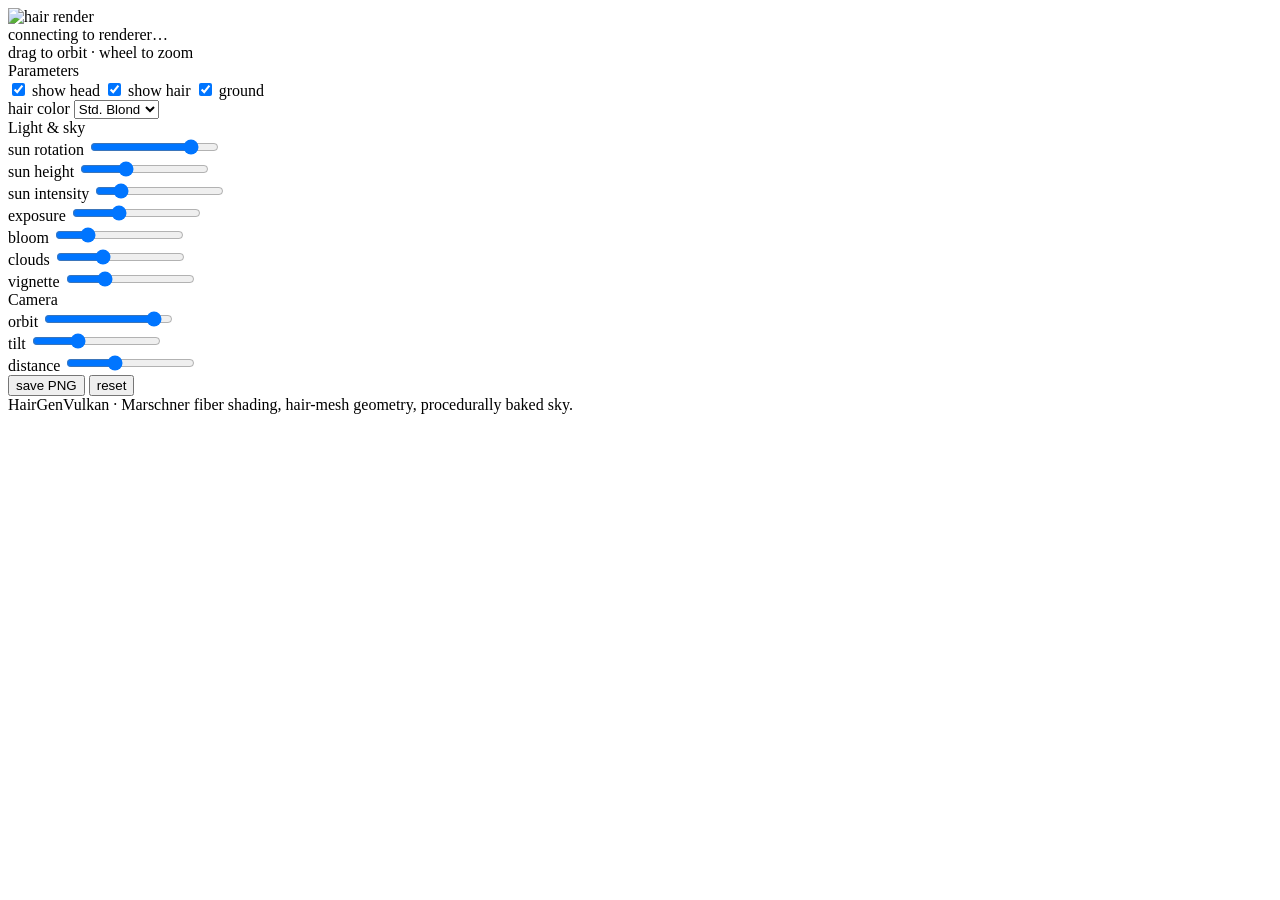
==== HairGenVulkan/assets/web/index.html @ 4a21ea77 "Add native Vulkan/C++ hair renderer with meson build, tests and media Port of the HairGen web demo t" ====
<!DOCTYPE html>
<html lang="en">
<head>
  <meta charset="utf-8">
  <meta name="viewport" content="width=device-width, initial-scale=1">
  <title>HairGenVulkan - hair mesh renderer</title>
  <link rel="stylesheet" href="/style.css">
</head>
<body>
  <div id="cView">
    <img id="cCanvas" alt="hair render">
    <div id="cStatus">connecting to renderer&hellip;</div>
    <div id="cHint">drag to orbit &middot; wheel to zoom</div>
  </div>

  <div id="cParam">
    <div class="cGroupTitle">Parameters</div>
    <div class="cRow cChecks">
      <label><input type="checkbox" id="showHead" checked> show head</label>
      <label><input type="checkbox" id="showHair" checked> show hair</label>
      <label><input type="checkbox" id="showGround" checked> ground</label>
    </div>

    <div class="cRow">
      <span class="cName">hair color</span>
      <span class="cField">
        <select id="hairColor">
          <option value="std_blond">Std. Blond</option>
          <option value="mid_blond">Mid. Blond</option>
          <option value="rosa">Rosa</option>
          <option value="brown">Brown</option>
        </select>
      </span>
    </div>

    <!-- groups are generated by app.js from the same table the CLI uses -->
    <div id="cGroups"></div>

    <div class="cGroupTitle">Light &amp; sky</div>
    <div class="cRow">
      <span class="cName">sun rotation</span>
      <span class="cField"><input class="cSInput" type="range" id="sunRot" min="-3.14" max="3.14" step="0.01" value="2.02"><output></output></span>
    </div>
    <div class="cRow">
      <span class="cName">sun height</span>
      <span class="cField"><input class="cSInput" type="range" id="sunTilt" min="-1.4" max="0.2" step="0.01" value="-0.865"><output></output></span>
    </div>
    <div class="cRow">
      <span class="cName">sun intensity</span>
      <span class="cField"><input class="cSInput" type="range" id="sunIntensity" min="0.1" max="6" step="0.05" value="1"><output></output></span>
    </div>
    <div class="cRow">
      <span class="cName">exposure</span>
      <span class="cField"><input class="cSInput" type="range" id="exposure" min="0.2" max="2.5" step="0.01" value="1"><output></output></span>
    </div>
    <div class="cRow">
      <span class="cName">bloom</span>
      <span class="cField"><input class="cSInput" type="range" id="bloom" min="0" max="1" step="0.01" value="0.22"><output></output></span>
    </div>
    <div class="cRow">
      <span class="cName">clouds</span>
      <span class="cField"><input class="cSInput" type="range" id="clouds" min="0" max="1" step="0.01" value="0.35"><output></output></span>
    </div>
    <div class="cRow">
      <span class="cName">vignette</span>
      <span class="cField"><input class="cSInput" type="range" id="vignette" min="0" max="1" step="0.01" value="0.28"><output></output></span>
    </div>

    <div class="cGroupTitle">Camera</div>
    <div class="cRow">
      <span class="cName">orbit</span>
      <span class="cField"><input class="cSInput" type="range" id="rot" min="-3.14" max="3.14" step="0.01" value="2.5"><output></output></span>
    </div>
    <div class="cRow">
      <span class="cName">tilt</span>
      <span class="cField"><input class="cSInput" type="range" id="tilt" min="-0.5" max="0.8" step="0.01" value="-0.06"><output></output></span>
    </div>
    <div class="cRow">
      <span class="cName">distance</span>
      <span class="cField"><input class="cSInput" type="range" id="dist" min="1.2" max="5" step="0.01" value="2.55"><output></output></span>
    </div>

    <div class="cButtons">
      <button id="bSnapshot">save PNG</button>
      <button id="bReset">reset</button>
    </div>
    <div class="cFoot">HairGenVulkan &middot; Marschner fiber shading, hair-mesh geometry, procedurally baked sky.</div>
  </div>

  <script src="/app.js"></script>
</body>
</html>
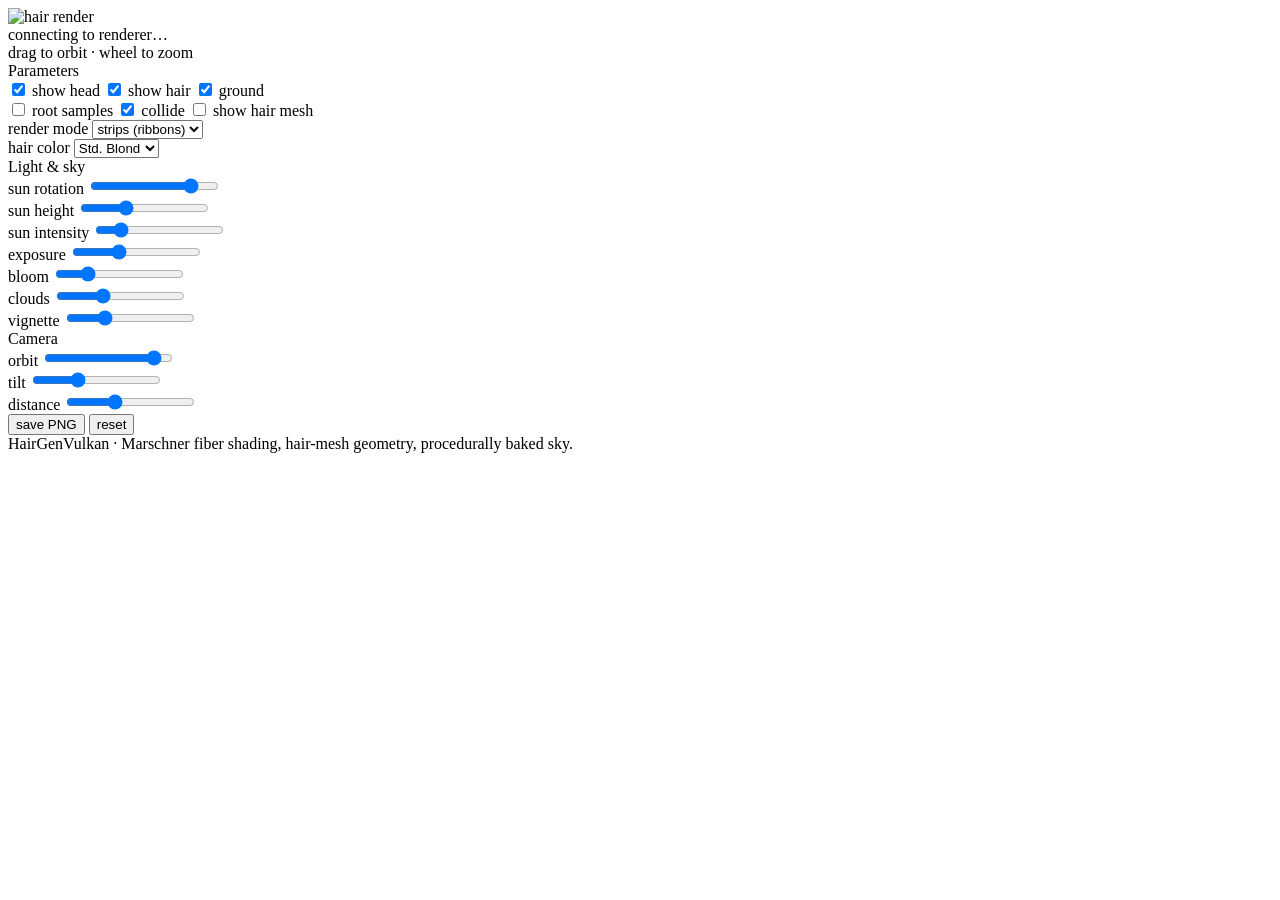
==== commit 3cc8673c: "Port the demo's remaining data: explicit root samples, head colliders, line render mode and hair-mes" ====
--- a/HairGenVulkan/assets/web/index.html
+++ b/HairGenVulkan/assets/web/index.html
@@ -19,6 +19,22 @@
       <label><input type="checkbox" id="showHead" checked> show head</label>
       <label><input type="checkbox" id="showHair" checked> show hair</label>
       <label><input type="checkbox" id="showGround" checked> ground</label>
+    </div>
+    <!-- demo fidelity: the source demo's render mode, explicit root table,
+         head colliders and hair-mesh cage overlay -->
+    <div class="cRow cChecks">
+      <label><input type="checkbox" id="rootSamples"> root samples</label>
+      <label><input type="checkbox" id="collide" checked> collide</label>
+      <label><input type="checkbox" id="showHairMesh"> show hair mesh</label>
+    </div>
+    <div class="cRow">
+      <span class="cName">render mode</span>
+      <span class="cField">
+        <select id="renderMode">
+          <option value="1">strips (ribbons)</option>
+          <option value="0">lines</option>
+        </select>
+      </span>
     </div>
 
     <div class="cRow">
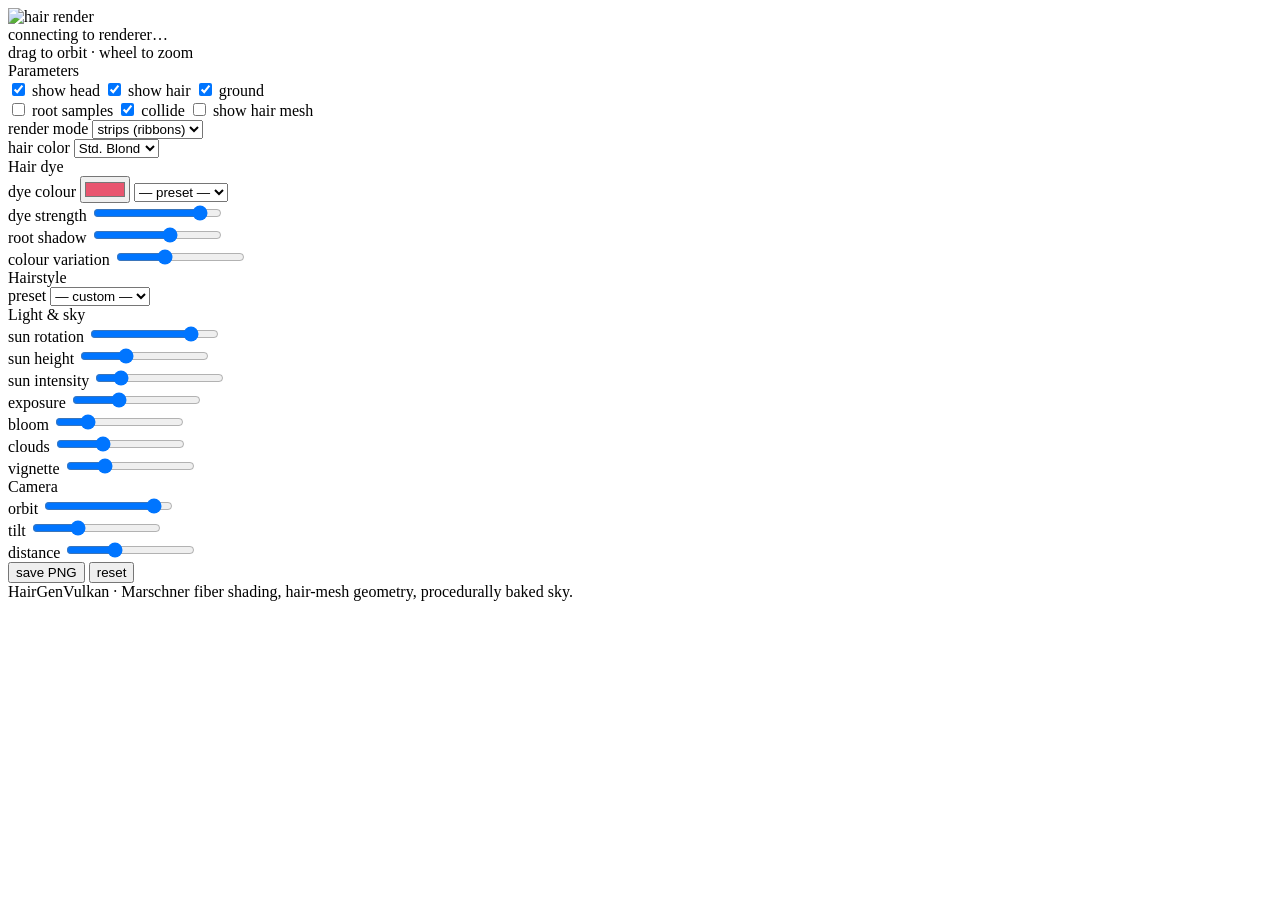
==== commit a006a5ec: "Hair dye, procedural hairstyles, head detail maps, artifact fixes Rendering artifacts - head.frag: d" ====
--- a/HairGenVulkan/assets/web/index.html
+++ b/HairGenVulkan/assets/web/index.html
@@ -45,6 +45,59 @@
           <option value="mid_blond">Mid. Blond</option>
           <option value="rosa">Rosa</option>
           <option value="brown">Brown</option>
+        </select>
+      </span>
+    </div>
+
+    <div class="cGroupTitle">Hair dye</div>
+    <div class="cRow">
+      <span class="cName">dye colour</span>
+      <span class="cField">
+        <input type="color" id="dye" value="#e8556f">
+        <select id="dyePreset">
+          <option value="">&mdash; preset &mdash;</option>
+          <option value="#e8556f">rosa</option>
+          <option value="#d9b978">blonde</option>
+          <option value="#c0562a">copper</option>
+          <option value="#7e3018">auburn</option>
+          <option value="#5c1226">burgundy</option>
+          <option value="#161214">black</option>
+          <option value="#7b4bcb">violet</option>
+          <option value="#2c8c8c">teal</option>
+          <option value="#c6c8ce">silver</option>
+          <option value="#ff7a3e">sunset</option>
+          <option value="#8fe0c0">mint</option>
+          <option value="#c7a9f0">lilac</option>
+        </select>
+      </span>
+    </div>
+    <div class="cRow">
+      <span class="cName">dye strength</span>
+      <span class="cField"><input class="cSInput" type="range" id="dyeStrength" min="0" max="1" step="0.01" value="0.88"><output></output></span>
+    </div>
+    <div class="cRow">
+      <span class="cName">root shadow</span>
+      <span class="cField"><input class="cSInput" type="range" id="rootDarken" min="0" max="0.9" step="0.01" value="0.55"><output></output></span>
+    </div>
+    <div class="cRow">
+      <span class="cName">colour variation</span>
+      <span class="cField"><input class="cSInput" type="range" id="colorVar" min="0" max="0.6" step="0.01" value="0.22"><output></output></span>
+    </div>
+
+    <div class="cGroupTitle">Hairstyle</div>
+    <div class="cRow">
+      <span class="cName">preset</span>
+      <span class="cField">
+        <select id="hairstyle">
+          <option value="">&mdash; custom &mdash;</option>
+          <option value="bob">bob</option>
+          <option value="sleek">sleek</option>
+          <option value="wavy">wavy</option>
+          <option value="curly">curly</option>
+          <option value="afro">afro</option>
+          <option value="pixie">pixie</option>
+          <option value="long">long</option>
+          <option value="punk">punk</option>
         </select>
       </span>
     </div>
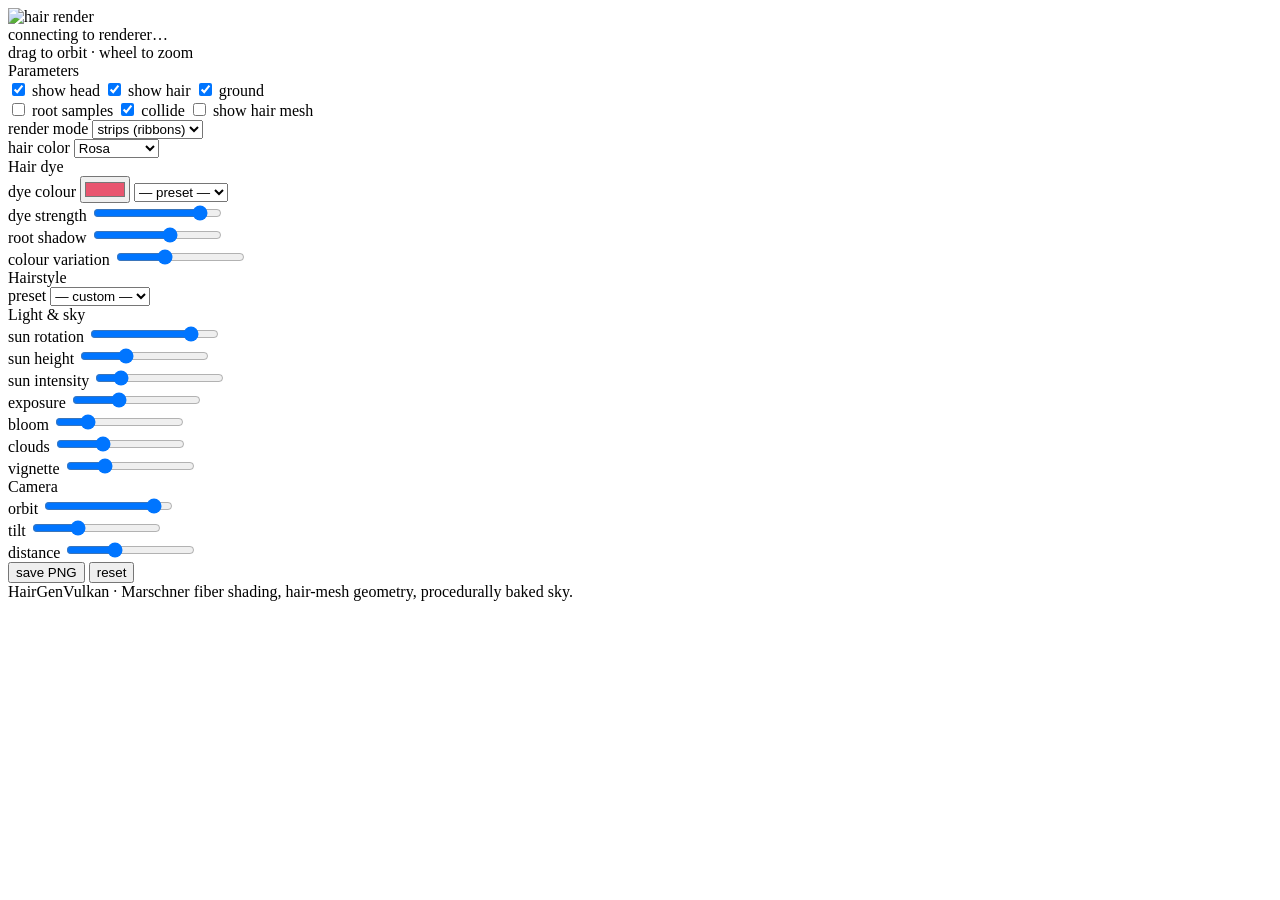
==== commit 9fc29fdc: "Pink by default, softer strands, and fixes for the shading artifacts Hair colour - The default mater" ====
--- a/HairGenVulkan/assets/web/index.html
+++ b/HairGenVulkan/assets/web/index.html
@@ -41,9 +41,9 @@
       <span class="cName">hair color</span>
       <span class="cField">
         <select id="hairColor">
+          <option value="rosa" selected>Rosa</option>
           <option value="std_blond">Std. Blond</option>
           <option value="mid_blond">Mid. Blond</option>
-          <option value="rosa">Rosa</option>
           <option value="brown">Brown</option>
         </select>
       </span>
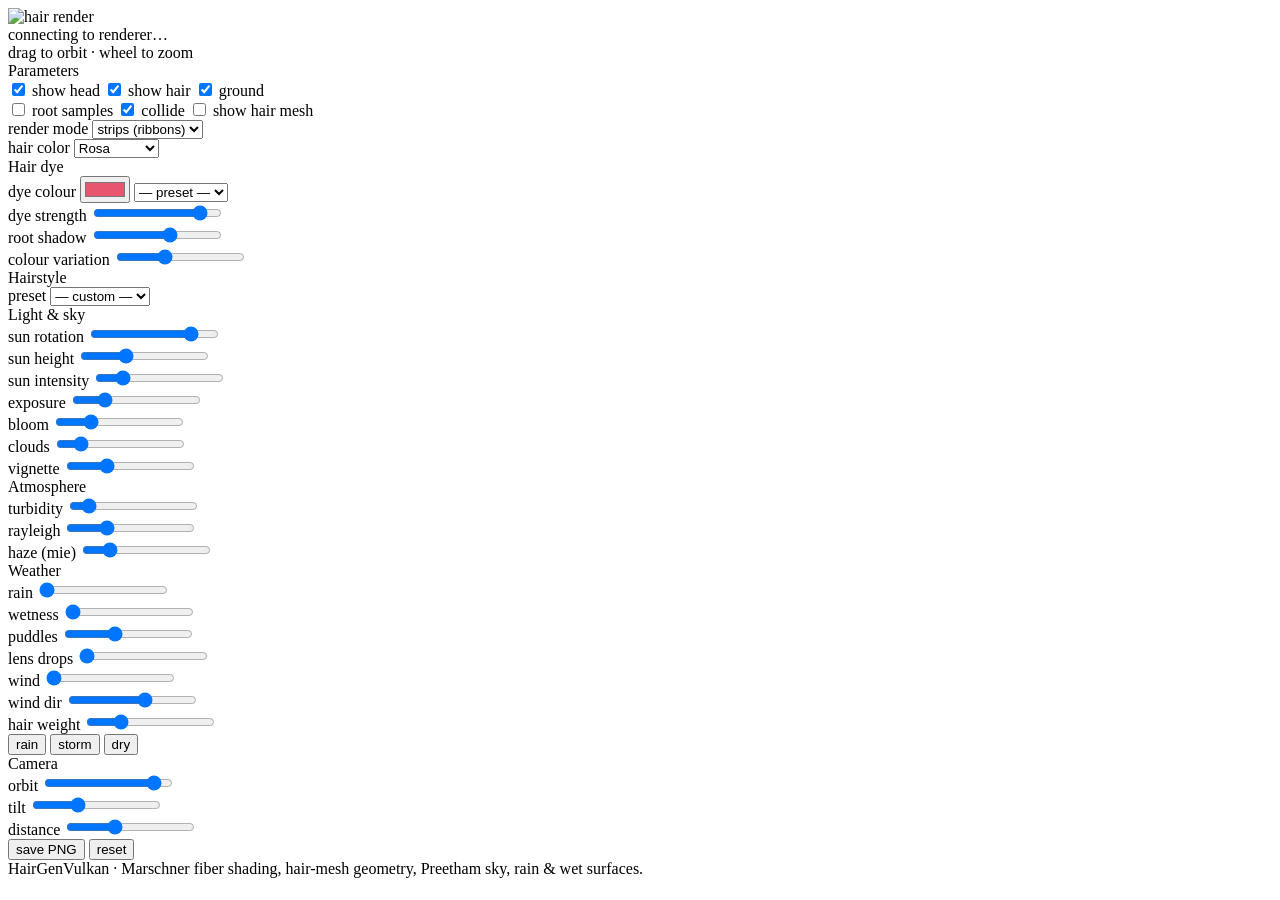
==== commit 40a51d5a: "Physically based sky, rain and liquid effects, hair physics Sky   * Replace the hand-graded single-s" ====
--- a/HairGenVulkan/assets/web/index.html
+++ b/HairGenVulkan/assets/web/index.html
@@ -116,23 +116,72 @@
     </div>
     <div class="cRow">
       <span class="cName">sun intensity</span>
-      <span class="cField"><input class="cSInput" type="range" id="sunIntensity" min="0.1" max="6" step="0.05" value="1"><output></output></span>
+      <span class="cField"><input class="cSInput" type="range" id="sunIntensity" min="0.1" max="6" step="0.05" value="1.15"><output></output></span>
     </div>
     <div class="cRow">
       <span class="cName">exposure</span>
-      <span class="cField"><input class="cSInput" type="range" id="exposure" min="0.2" max="2.5" step="0.01" value="1"><output></output></span>
+      <span class="cField"><input class="cSInput" type="range" id="exposure" min="0.2" max="2.5" step="0.01" value="0.72"><output></output></span>
     </div>
     <div class="cRow">
       <span class="cName">bloom</span>
-      <span class="cField"><input class="cSInput" type="range" id="bloom" min="0" max="1" step="0.01" value="0.22"><output></output></span>
+      <span class="cField"><input class="cSInput" type="range" id="bloom" min="0" max="1" step="0.01" value="0.25"><output></output></span>
     </div>
     <div class="cRow">
       <span class="cName">clouds</span>
-      <span class="cField"><input class="cSInput" type="range" id="clouds" min="0" max="1" step="0.01" value="0.35"><output></output></span>
+      <span class="cField"><input class="cSInput" type="range" id="clouds" min="0" max="1" step="0.01" value="0.15"><output></output></span>
     </div>
     <div class="cRow">
       <span class="cName">vignette</span>
-      <span class="cField"><input class="cSInput" type="range" id="vignette" min="0" max="1" step="0.01" value="0.28"><output></output></span>
+      <span class="cField"><input class="cSInput" type="range" id="vignette" min="0" max="1" step="0.01" value="0.30"><output></output></span>
+    </div>
+
+    <div class="cGroupTitle">Atmosphere</div>
+    <div class="cRow">
+      <span class="cName">turbidity</span>
+      <span class="cField"><input class="cSInput" type="range" id="turbidity" min="1.5" max="8" step="0.05" value="2.2"><output></output></span>
+    </div>
+    <div class="cRow">
+      <span class="cName">rayleigh</span>
+      <span class="cField"><input class="cSInput" type="range" id="rayleigh" min="0.2" max="3" step="0.05" value="1"><output></output></span>
+    </div>
+    <div class="cRow">
+      <span class="cName">haze (mie)</span>
+      <span class="cField"><input class="cSInput" type="range" id="mie" min="0" max="0.02" step="0.0005" value="0.0035"><output></output></span>
+    </div>
+
+    <div class="cGroupTitle">Weather</div>
+    <div class="cRow">
+      <span class="cName">rain</span>
+      <span class="cField"><input class="cSInput" type="range" id="rain" min="0" max="1" step="0.01" value="0"><output></output></span>
+    </div>
+    <div class="cRow">
+      <span class="cName">wetness</span>
+      <span class="cField"><input class="cSInput" type="range" id="wetness" min="0" max="1" step="0.01" value="0"><output></output></span>
+    </div>
+    <div class="cRow">
+      <span class="cName">puddles</span>
+      <span class="cField"><input class="cSInput" type="range" id="puddles" min="0" max="1" step="0.01" value="0.38"><output></output></span>
+    </div>
+    <div class="cRow">
+      <span class="cName">lens drops</span>
+      <span class="cField"><input class="cSInput" type="range" id="lensDrops" min="0" max="1" step="0.01" value="0"><output></output></span>
+    </div>
+    <div class="cRow">
+      <span class="cName">wind</span>
+      <span class="cField"><input class="cSInput" type="range" id="wind" min="0" max="1.5" step="0.01" value="0"><output></output></span>
+    </div>
+    <div class="cRow">
+      <span class="cName">wind dir</span>
+      <span class="cField"><input class="cSInput" type="range" id="windDir" min="-3.14" max="3.14" step="0.02" value="0.7"><output></output></span>
+    </div>
+    <div class="cRow">
+      <span class="cName">hair weight</span>
+      <span class="cField"><input class="cSInput" type="range" id="gravity" min="0" max="1.5" step="0.01" value="0.35"><output></output></span>
+    </div>
+    <div class="cButtons">
+      <button id="bRain">rain</button>
+      <button id="bStorm">storm</button>
+      <button id="bDry">dry</button>
     </div>
 
     <div class="cGroupTitle">Camera</div>
@@ -153,7 +202,7 @@
       <button id="bSnapshot">save PNG</button>
       <button id="bReset">reset</button>
     </div>
-    <div class="cFoot">HairGenVulkan &middot; Marschner fiber shading, hair-mesh geometry, procedurally baked sky.</div>
+    <div class="cFoot">HairGenVulkan &middot; Marschner fiber shading, hair-mesh geometry, Preetham sky, rain &amp; wet surfaces.</div>
   </div>
 
   <script src="/app.js"></script>
